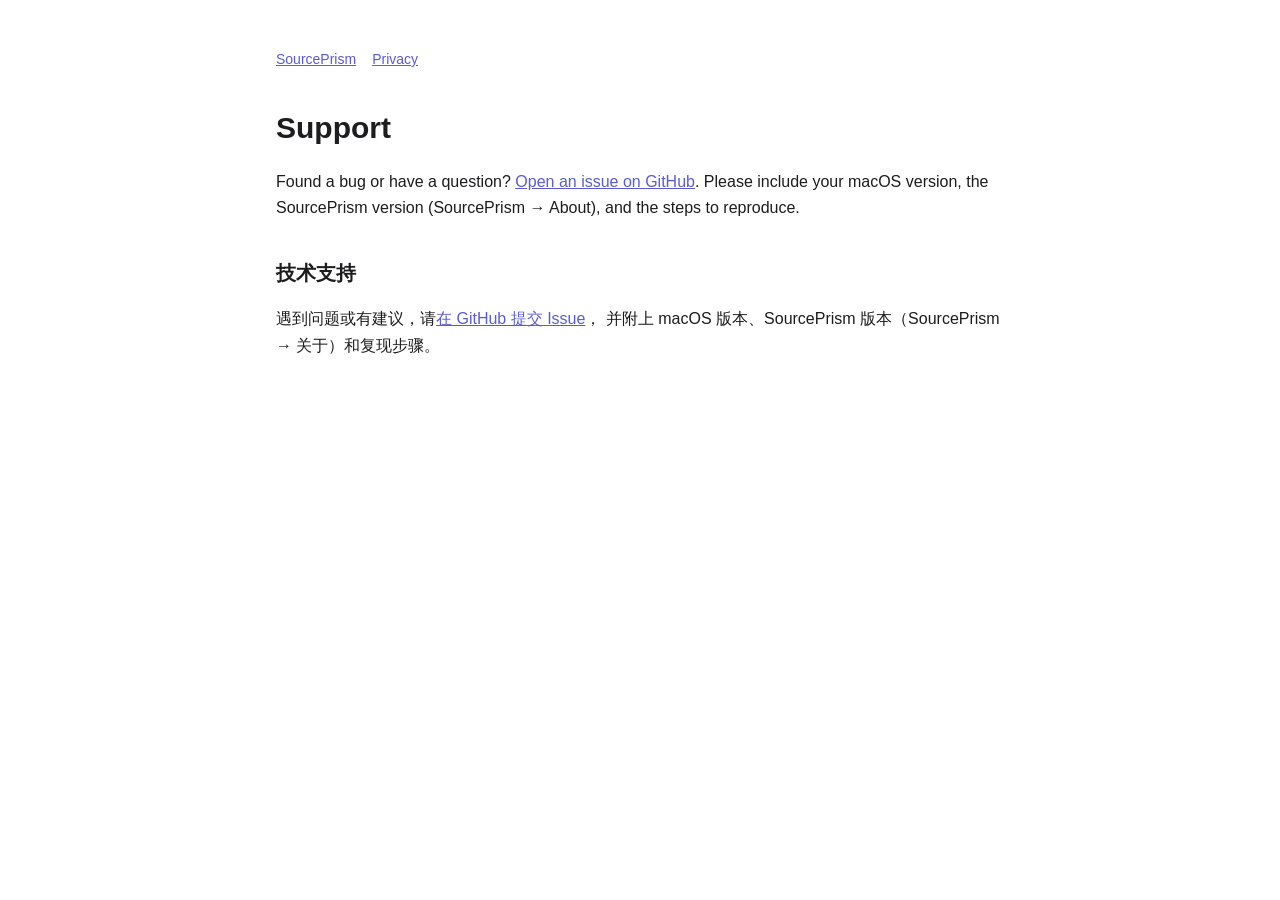
==== support.html @ 694463b5 "隐私政策、技术支持与首页" ====
<!doctype html>
<html lang="en">
<head>
<meta charset="utf-8">
<meta name="viewport" content="width=device-width,initial-scale=1">
<title>SourcePrism Support</title>
<link rel="stylesheet" href="style.css">
</head>
<body><main>
<nav><a href="index.html">SourcePrism</a><a href="privacy.html">Privacy</a></nav>
<h1>Support</h1>
<p>Found a bug or have a question? <a href="https://github.com/RonghuaHe/SourcePrism/issues">Open an issue on GitHub</a>.
Please include your macOS version, the SourcePrism version (SourcePrism → About), and the steps to reproduce.</p>
<h2>技术支持</h2>
<p>遇到问题或有建议，请<a href="https://github.com/RonghuaHe/SourcePrism/issues">在 GitHub 提交 Issue</a>，
并附上 macOS 版本、SourcePrism 版本（SourcePrism → 关于）和复现步骤。</p>
</main></body>
</html>
---- style.css ----
:root{--bg:#fff;--fg:#1d1d1f;--muted:#6e6e73;--line:#e5e5ea;--accent:#5b5bd6}
@media (prefers-color-scheme:dark){:root{--bg:#1c1c1e;--fg:#f5f5f7;--muted:#a1a1a6;--line:#38383a;--accent:#9d9dff}}
*{box-sizing:border-box}
body{margin:0;background:var(--bg);color:var(--fg);font:16px/1.65 -apple-system,BlinkMacSystemFont,"PingFang SC","Helvetica Neue",sans-serif}
main{max-width:760px;margin:0 auto;padding:48px 16px 80px}
h1{font-size:30px;margin:0 0 4px}h2{font-size:20px;margin:36px 0 8px}
.muted{color:var(--muted);font-size:14px}
a{color:var(--accent)}
hr{border:0;border-top:1px solid var(--line);margin:48px 0}
nav{font-size:14px;margin-bottom:32px}nav a{margin-right:16px}
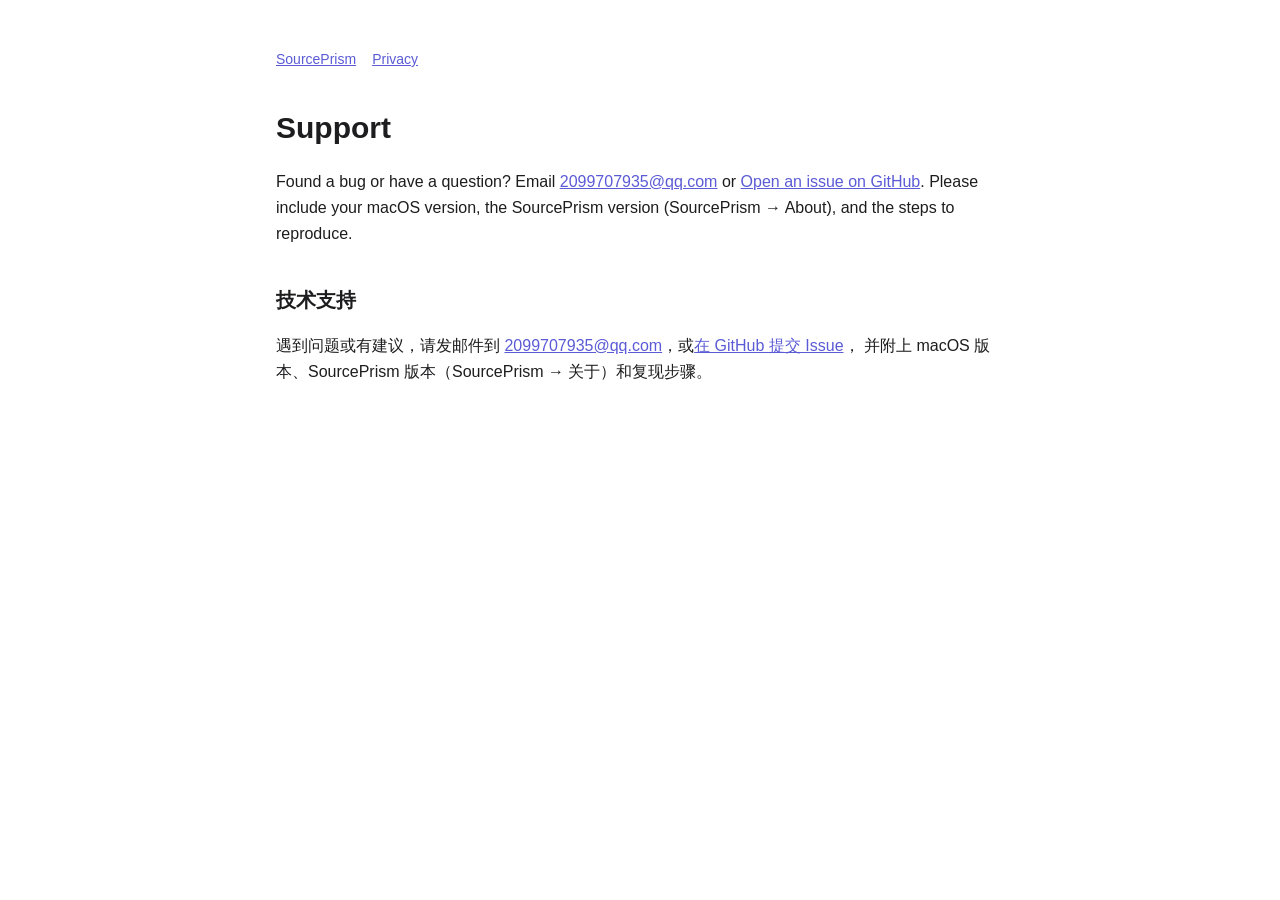
==== commit 4414ddd3: "联系邮箱" ====
--- a/support.html
+++ b/support.html
@@ -9,10 +9,10 @@
 <body><main>
 <nav><a href="index.html">SourcePrism</a><a href="privacy.html">Privacy</a></nav>
 <h1>Support</h1>
-<p>Found a bug or have a question? <a href="https://github.com/RonghuaHe/SourcePrism/issues">Open an issue on GitHub</a>.
+<p>Found a bug or have a question? Email <a href="mailto:2099707935@qq.com">2099707935@qq.com</a> or <a href="https://github.com/RonghuaHe/SourcePrism/issues">Open an issue on GitHub</a>.
 Please include your macOS version, the SourcePrism version (SourcePrism → About), and the steps to reproduce.</p>
 <h2>技术支持</h2>
-<p>遇到问题或有建议，请<a href="https://github.com/RonghuaHe/SourcePrism/issues">在 GitHub 提交 Issue</a>，
+<p>遇到问题或有建议，请发邮件到 <a href="mailto:2099707935@qq.com">2099707935@qq.com</a>，或<a href="https://github.com/RonghuaHe/SourcePrism/issues">在 GitHub 提交 Issue</a>，
 并附上 macOS 版本、SourcePrism 版本（SourcePrism → 关于）和复现步骤。</p>
 </main></body>
 </html>
